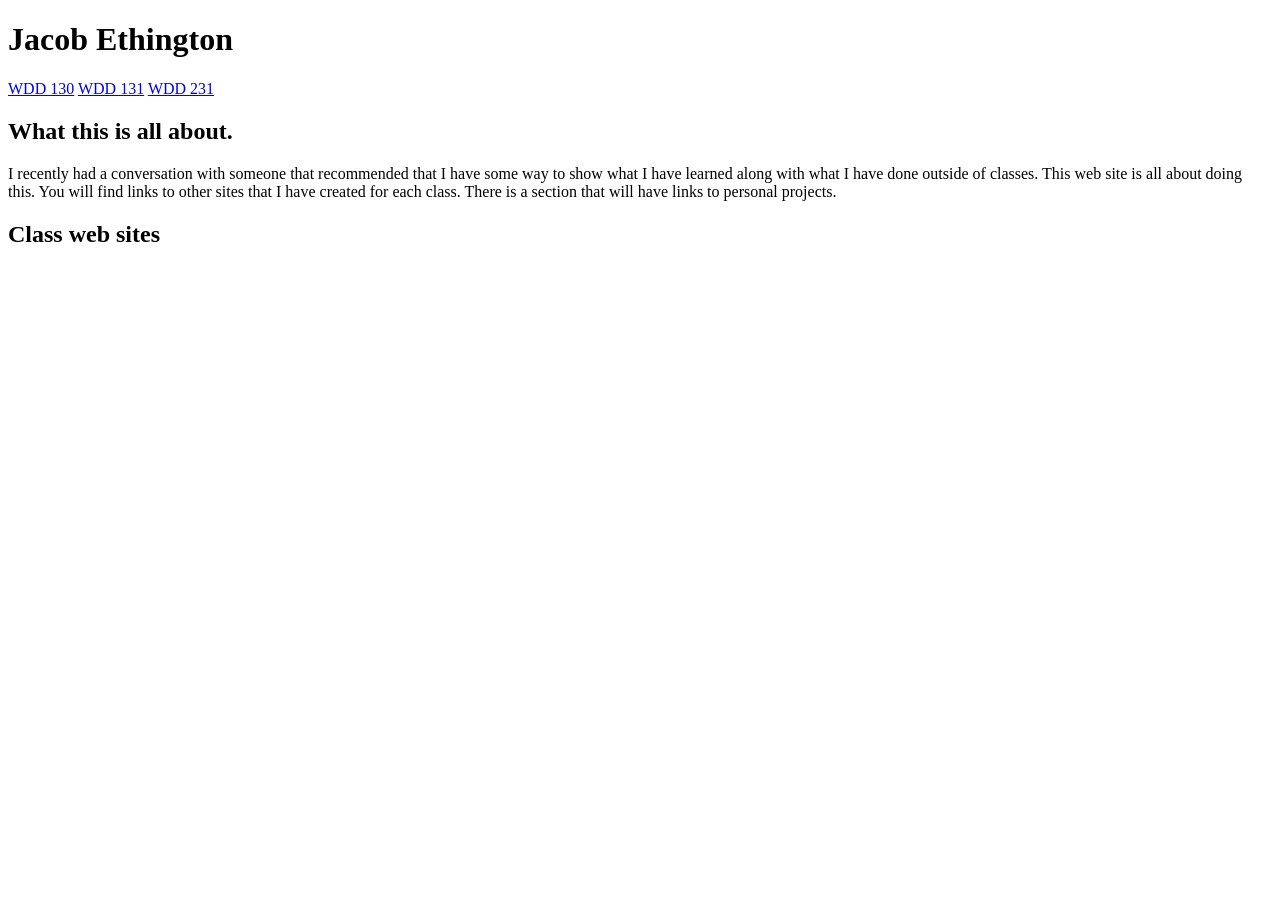
==== index.html @ 794b263b "Start index.html" ====
<!DOCTYPE html>
<html lang="en">

<head>
    <meta charset="UTF-8">
    <meta name="viewport" content="width=device-width, initial-scale=1.0">
    <title>Jacob Ethington</title>
</head>

<body>
    <header>
        <h1>Jacob Ethington</h1>
    </header>
    <nav>
        <a href="https://jdethington.github.io/wdd130/">WDD 130</a>
        <a href="https://jdethington.github.io/wdd131/">WDD 131</a>
        <a href="https://jdethington.github.io/wdd231/">WDD 231</a>
    </nav>
    <main>
        <section>
            <h2>What this is all about.</h2>
            <p>I recently had a conversation with someone that recommended that I have some way to show what I have
                learned along with what I have done outside of classes. This web site is all about doing this. You will
                find links to other sites that I have created for each class. There is a section that will have links to
                personal projects.</p>
        </section>
        <section>
            <h2>Class web sites</h2>
            <div>
            </div>
        </section>
    </main>
    <footer>

    </footer>
</body>

</html>
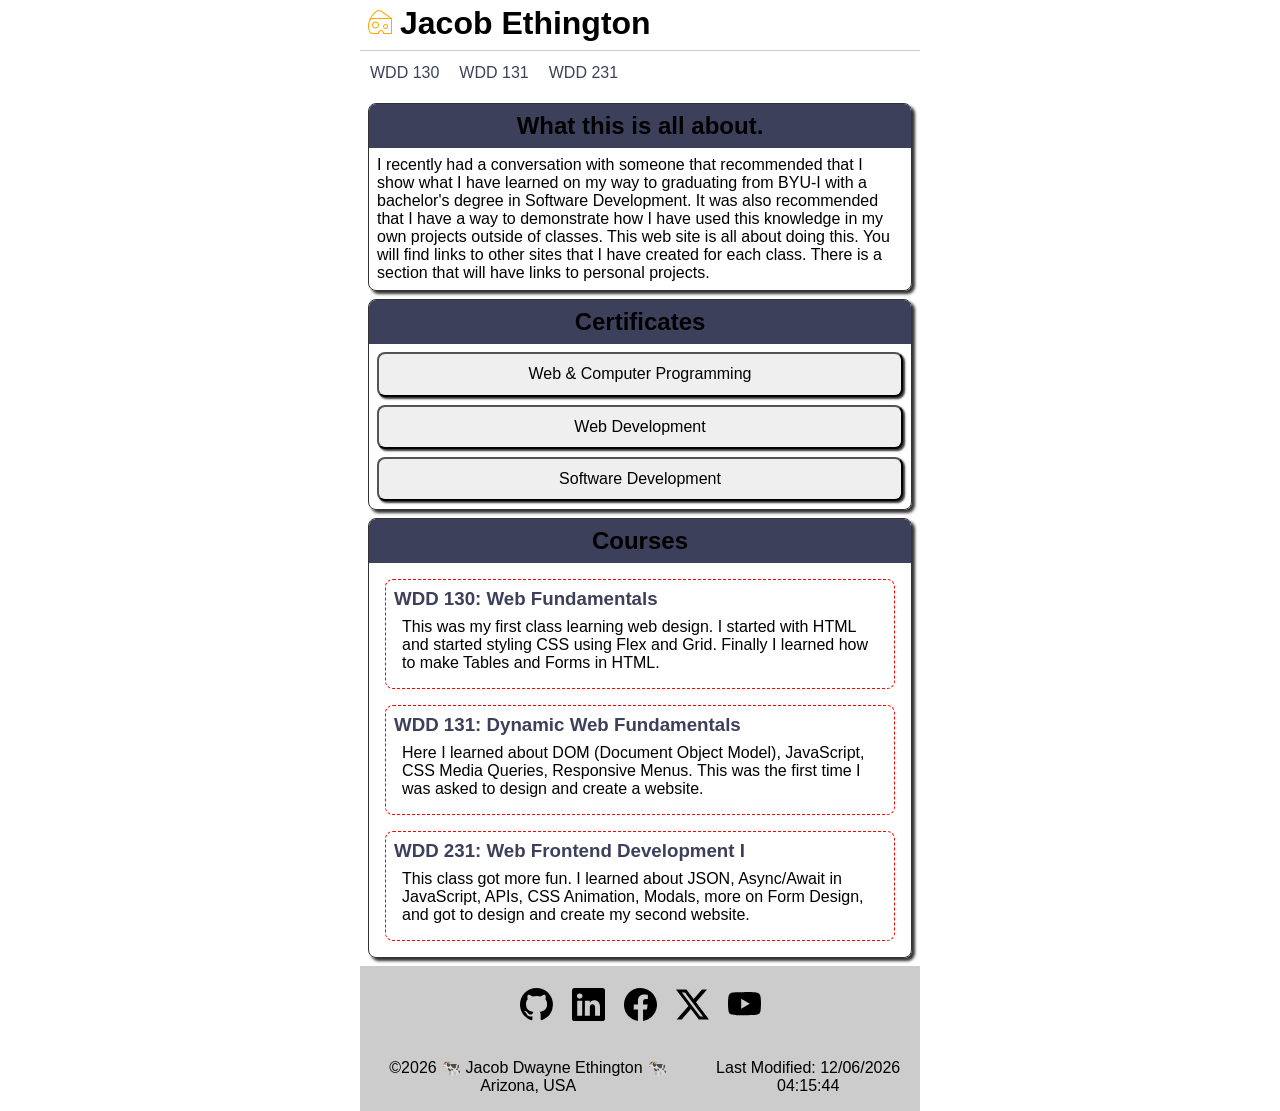
==== commit 97ff3e04: "Getting things started" ====
--- a/index.html
+++ b/index.html
@@ -5,32 +5,101 @@
     <meta charset="UTF-8">
     <meta name="viewport" content="width=device-width, initial-scale=1.0">
     <title>Jacob Ethington</title>
+    <meta name="description"
+        content="Dedicated to demonstrating the advancement and learning progress of Jacob Ethington.">
+    <meta name="author" content="Jacob Ethington">
+
+    <meta property="og:title" content="Jacob Ethington | my journey">
+    <meta property="og:description"
+        content="Dedicated to demonstrating the advancement and learning progress of Jacob Ethington.">
+    <meta property="og:image" content="">
+    <meta property="og:url" content="https://jdethington.github.io/myJourney/">
+
+    <link rel="shortcut icon" href="favicon.ico" type="image/x-icon">
+
+    <link rel="stylesheet" href="styles/base.css">
+    <link rel="stylesheet" href="styles/medium.css">
+
+    <script type="module" src="scripts/nav-dates.mjs"></script>
+    <!-- <script type="module" src="scripts/nav-dates.mjs"></script> -->
 </head>
 
 <body>
     <header>
+        <img src="images/cheese.svg" alt="Cheese">
         <h1>Jacob Ethington</h1>
+        <button class="hamburger" id="nav-button" aria-label="navigation"></button>
     </header>
-    <nav>
-        <a href="https://jdethington.github.io/wdd130/">WDD 130</a>
-        <a href="https://jdethington.github.io/wdd131/">WDD 131</a>
-        <a href="https://jdethington.github.io/wdd231/">WDD 231</a>
+    <nav class="nav" id="nav-bar">
+        <ul>
+            <li> <a href="https://jdethington.github.io/wdd130/" target="_blank" rel="noopener">WDD 130</a></li>
+            <li> <a href="https://jdethington.github.io/wdd131/" target="_blank" rel="noopener">WDD 131</a></li>
+            <li> <a href="https://jdethington.github.io/wdd231/" target="_blank" rel="noopener">WDD 231</a></li>
+        </ul>
     </nav>
+
     <main>
         <section>
             <h2>What this is all about.</h2>
-            <p>I recently had a conversation with someone that recommended that I have some way to show what I have
-                learned along with what I have done outside of classes. This web site is all about doing this. You will
-                find links to other sites that I have created for each class. There is a section that will have links to
-                personal projects.</p>
+            <p>I recently had a conversation with someone that recommended that I show what I have
+                learned on my way to graduating from BYU-I with a bachelor's degree in Software Development. It was also
+                recommended that I have a way to demonstrate how I have used this knowledge in my own projects outside
+                of classes. This web site is all about doing this. You will find links to other sites that I have
+                created for each class. There is a section that will have links to personal projects.</p>
         </section>
         <section>
-            <h2>Class web sites</h2>
-            <div>
+            <h2>Certificates</h2>
+            <div class="cert-card">
+                <button class="button-selected" id="wcp">Web & Computer Programming</button>
+                <button id="wd">Web Development</button>
+                <button id="sd">Software Development</button>
             </div>
         </section>
+        <section>
+            <h2>Courses</h2>
+            <div class="course-card">
+                <a href="http://jdethington.github.io/wdd130/" target="_blank" rel="noopener noreferrer">
+                    <h3>WDD 130: Web Fundamentals</h3>
+                </a>
+                <p>This was my first class learning web design. I started with HTML and started styling CSS using Flex
+                    and Grid. Finally I learned how to make Tables and Forms in HTML.</p>
+            </div>
+            <div class="course-card">
+                <a href="http://jdethington.github.io/wdd131/" target="_blank" rel="noopener noreferrer">
+                    <h3>WDD 131: Dynamic Web Fundamentals</h3>
+                </a>
+                <p>Here I learned about DOM (Document Object Model), JavaScript, CSS Media Queries, Responsive Menus.
+                    This was the first time I was asked to design and create a website.</p>
+            </div>
+            <div class="course-card">
+                <a href="http://jdethington.github.io/wdd231/" target="_blank" rel="noopener noreferrer">
+                    <h3>WDD 231: Web Frontend Development I</h3>
+                </a>
+                <p>This class got more fun. I learned about JSON, Async/Await in JavaScript, APIs, CSS Animation,
+                    Modals, more on Form Design, and got to design and create my second website.</p>
+            </div>
+        </section>
+        <dialog id="modal"></dialog>
     </main>
     <footer>
+        <div class="social">
+            <a href="https://github.com/jdethington" target="_blank" rel="noopener noreferrer"><img
+                    src="images/socialmedia/github.svg" alt="github" loading="lazy"></a>
+            <a href="https://www.linkedin.com/in/jdethington/" target="_blank" rel="noopener noreferrer"><img
+                    src="images/socialmedia/linkedin.svg" alt="linkedin" loading="lazy"></a>
+            <a href="https://www.facebook.com/jacob.ethington.50" target="_blank" rel="noopener noreferrer"><img
+                    src="images/socialmedia/facebook.svg" alt="facebook" loading="lazy"></a>
+            <a href="https://x.com/home" target="_blank" rel="noopener noreferrer"><img
+                    src="images/socialmedia/twitter-x.svg" alt="twitter-X" loading="lazy"></a>
+            <a href="https://www.youtube.com/" target="_blank" rel="noopener noreferrer"><img
+                    src="images/socialmedia/youtube.svg" alt="youtube" loading="lazy"></a>
+        </div>
+        <div class="date">
+            <!-- <p>Course Completed on 06-20-2026</p> -->
+            <p><span id="currentYear"></span> 🐄 Jacob Dwayne Ethington 🐄 Arizona, USA</p>
+            <p><span id="lastModified"></span></p>
+        </div>
+    </footer>
 
     </footer>
 </body>
--- a/styles/base.css
+++ b/styles/base.css
@@ -0,0 +1,189 @@
+/* ---------- COLOR SCHEME ----------
+    terra cotta #E07A5F
+    deep slate blue #3D405B 
+    cheese orange #FFA600
+        */
+
+/* ******************** SITE WIDE ******************** */
+* {
+    margin: 0;
+    padding: 0;
+    box-sizing: border-box;
+    font-family: "Roboto", sans-serif;
+
+}
+
+:root {
+    --background-color-dark: #333;
+    --background-color-light: #ccc;
+
+    --font-color-light: #ddd;
+    --font-color-dark: #3D405B;
+
+    --hover: #FFA600;
+    --hover-light: #FFA6007F;
+    --wayFinding: #eee;
+}
+
+/* ******************** HEADER ******************** */
+header {
+    display: grid;
+    grid-template-columns: 24px auto 44px;
+    padding: 5px 2px 0.5rem 0.5rem;
+    align-items: end;
+    border-bottom: solid 1px var(--background-color-light);
+    gap: 0.5rem;
+
+    & img {
+        display: block;
+        /* width: 2.2rem; */
+        /* height: auto; */
+        padding-bottom: 0.5rem;
+    }
+}
+
+/* ******************** HAMBURGER ******************** */
+.hamburger {
+    background: none;
+    border: none;
+    color: var(--font-color-dark);
+    cursor: pointer;
+    font-family: Verdana, Geneva, Tahoma, sans-serif;
+
+
+    &::before {
+        content: "\2630";
+        font-size: 2.25rem;
+    }
+
+    &.show::before {
+        content: "\00D7";
+        /* font-size: 2.4rem; */
+
+    }
+}
+
+/* ******************** NAVIGATION ******************** */
+.nav {
+    display: none;
+
+    &.show {
+        display: block;
+    }
+
+    & ul {
+        list-style-type: none;
+    }
+
+    & a {
+        display: block;
+        padding: .82rem 10px;
+        color: var(--font-color-dark);
+        text-decoration: none;
+        border-bottom: solid 1px var(--background-color-light);
+        text-align: center;
+
+        transition: background-color 0.5s ease;
+
+        &:hover {
+            background-color: var(--hover-light);
+        }
+
+    }
+
+    /* & li.current {
+        background-color: var(--wayFinding);
+    } */
+
+}
+
+/* ******************** FOOTER ******************** */
+footer {
+    text-align: center;
+    background-color: var(--background-color-light);
+}
+
+.social {
+    padding: 1rem;
+    display: flex;
+    justify-content: center;
+    gap: 0.5rem;
+
+    & a {
+        display: flex;
+        justify-content: center;
+        align-items: center;
+        width: 44px;
+        height: 44px;
+        border: var(--background-color-light) solid 1px;
+        border-radius: 4px;
+
+        transition: background-color 0.25s ease;
+
+        &:hover {
+            background-color: var(--hover-light);
+        }
+    }
+
+    & img {
+        width: 33px;
+        height: 33px;
+    }
+}
+
+.date {
+    /* background-color: var(--background-color-light); */
+    padding: 1rem 0;
+}
+
+/* ******************** MAIN ******************** */
+a {
+    text-decoration: none;
+    color: var(--font-color-dark);
+}
+
+section {
+    margin: 0.5rem;
+    border: 1px solid var(--background-color-dark);
+    box-shadow: 3px 3px 3px var(--background-color-dark);
+    border-radius: 0.5rem;
+    overflow: hidden;
+
+    & h2,
+    div,
+    p {
+        padding: 0.5rem;
+    }
+
+    & h2 {
+        background-color: #3D405B;
+        text-align: center;
+    }
+
+    & button {
+        padding: 0.7rem;
+        /* margin: 0.5rem; */
+        border-radius: 0.5rem;
+        box-shadow: 2px 2px 2px var(--background-color-dark);
+        font-size: 1rem;
+        transition: background-color 0.5s ease;
+
+        /* width: 90%; */
+        &:hover {
+            background-color: var(--hover-light);
+        }
+    }
+
+}
+
+div.cert-card {
+    display: grid;
+    gap: 0.5rem;
+
+}
+
+div.course-card {
+    margin: 1rem;
+    border: 1px dashed red;
+    border-radius: 0.5rem;
+}
--- a/styles/medium.css
+++ b/styles/medium.css
@@ -0,0 +1,38 @@
+@media only screen and (min-width: 38rem) {
+
+    header,
+    main,
+    nav,
+    footer {
+        max-width: 35rem;
+        margin: 0 auto;
+    }
+
+    /* ******************** NAVIGATION ******************** */
+    header {
+        grid-template-columns: 24px auto;
+    }
+
+    .hamburger {
+        display: none;
+    }
+
+    .nav {
+        display: block;
+
+        & ul {
+            display: flex;
+        }
+
+        & a {
+            border: none;
+        }
+    }
+
+    /* ******************** FOOTER ******************** */
+    footer div {
+        display: flex;
+        align-items: center;
+    }
+
+}
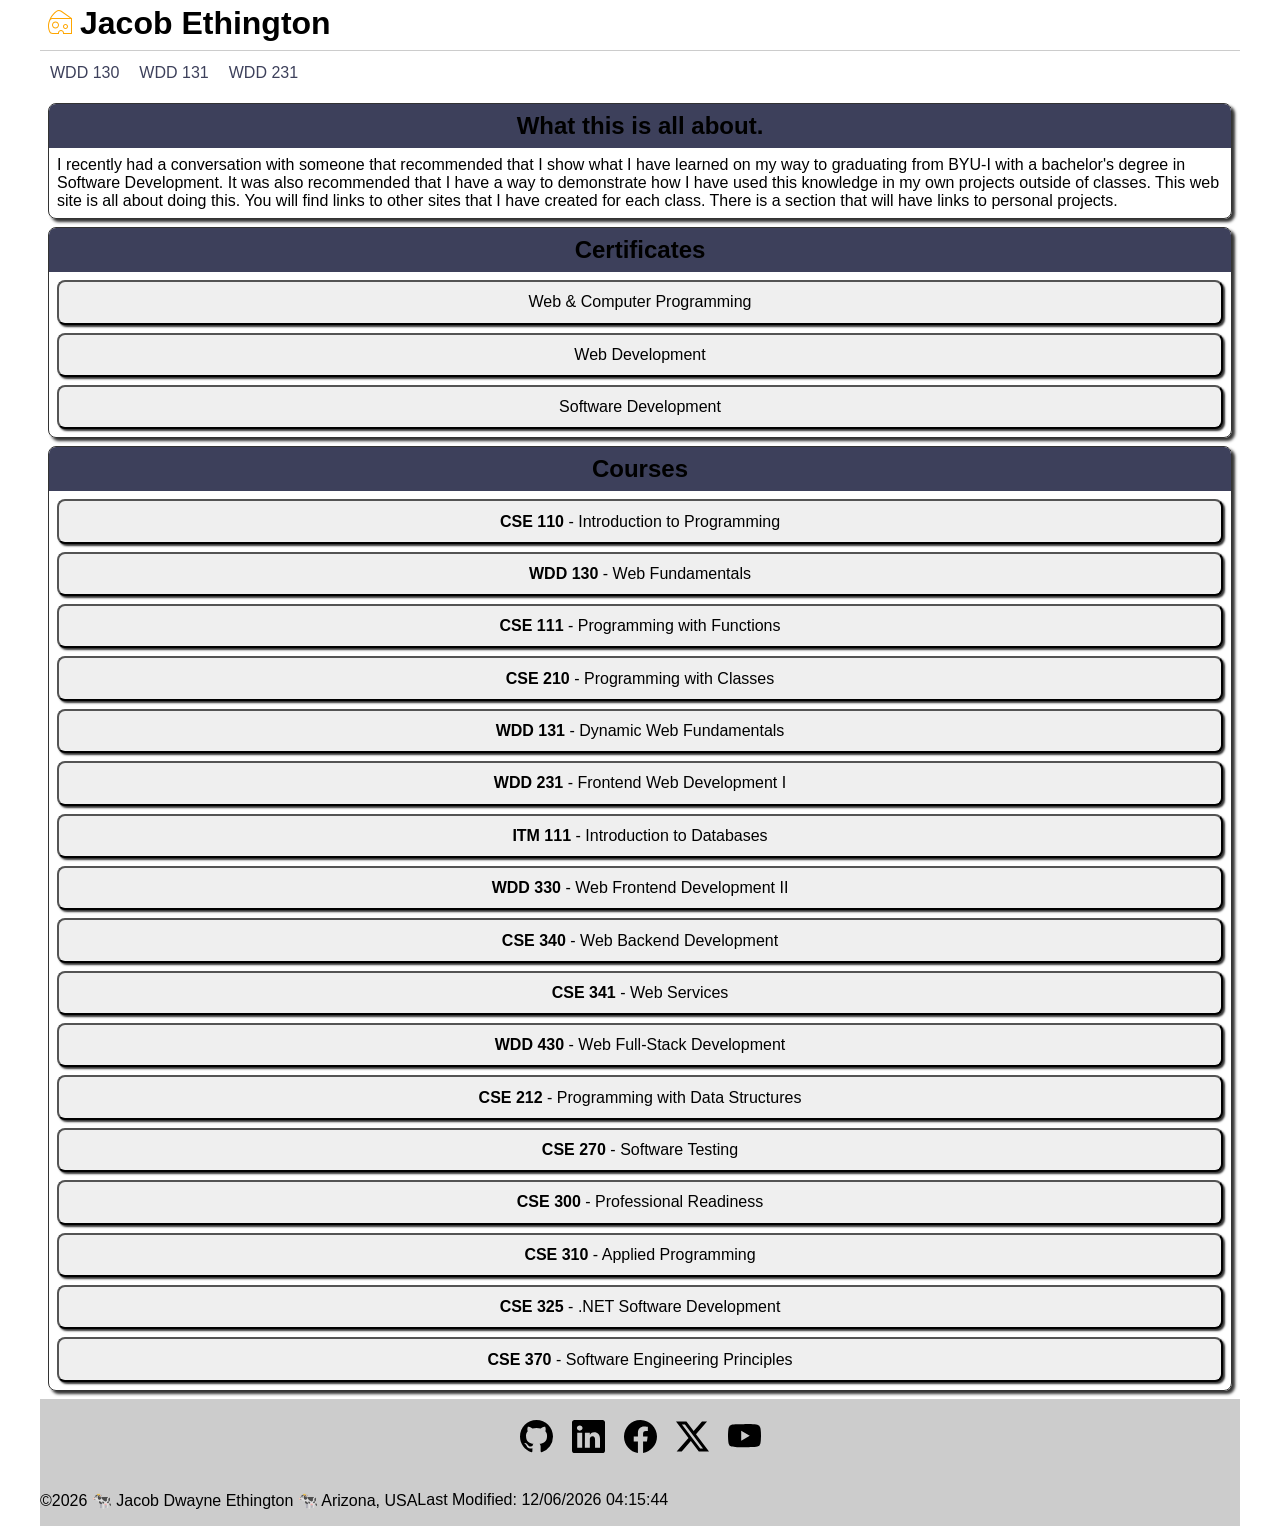
==== commit 26adb103: "Created button for each course" ====
--- a/index.html
+++ b/index.html
@@ -21,7 +21,7 @@
     <link rel="stylesheet" href="styles/medium.css">
 
     <script type="module" src="scripts/nav-dates.mjs"></script>
-    <!-- <script type="module" src="scripts/nav-dates.mjs"></script> -->
+    <script type="module" src="scripts/course-cards.mjs"></script>
 </head>
 
 <body>
@@ -57,27 +57,7 @@
         </section>
         <section>
             <h2>Courses</h2>
-            <div class="course-card">
-                <a href="http://jdethington.github.io/wdd130/" target="_blank" rel="noopener noreferrer">
-                    <h3>WDD 130: Web Fundamentals</h3>
-                </a>
-                <p>This was my first class learning web design. I started with HTML and started styling CSS using Flex
-                    and Grid. Finally I learned how to make Tables and Forms in HTML.</p>
-            </div>
-            <div class="course-card">
-                <a href="http://jdethington.github.io/wdd131/" target="_blank" rel="noopener noreferrer">
-                    <h3>WDD 131: Dynamic Web Fundamentals</h3>
-                </a>
-                <p>Here I learned about DOM (Document Object Model), JavaScript, CSS Media Queries, Responsive Menus.
-                    This was the first time I was asked to design and create a website.</p>
-            </div>
-            <div class="course-card">
-                <a href="http://jdethington.github.io/wdd231/" target="_blank" rel="noopener noreferrer">
-                    <h3>WDD 231: Web Frontend Development I</h3>
-                </a>
-                <p>This class got more fun. I learned about JSON, Async/Await in JavaScript, APIs, CSS Animation,
-                    Modals, more on Form Design, and got to design and create my second website.</p>
-            </div>
+            <div class="course-card" id="courses"> </div>
         </section>
         <dialog id="modal"></dialog>
     </main>
--- a/styles/base.css
+++ b/styles/base.css
@@ -137,6 +137,7 @@
 }
 
 /* ******************** MAIN ******************** */
+/* normalize a tags */
 a {
     text-decoration: none;
     color: var(--font-color-dark);
@@ -176,14 +177,14 @@
 
 }
 
-div.cert-card {
+div.cert-card,
+div.course-card {
     display: grid;
     gap: 0.5rem;
 
 }
 
-div.course-card {
-    margin: 1rem;
+/* div.course-card {
     border: 1px dashed red;
-    border-radius: 0.5rem;
-}+    display: grid;
+} */
--- a/styles/medium.css
+++ b/styles/medium.css
@@ -1,10 +1,13 @@
 @media only screen and (min-width: 38rem) {
+    /* 38rem == 608px */
+    /* 35rem == 560px */
 
     header,
     main,
     nav,
     footer {
-        max-width: 35rem;
+        /* 75rem == 1200px */
+        max-width: 75rem;
         margin: 0 auto;
     }
 
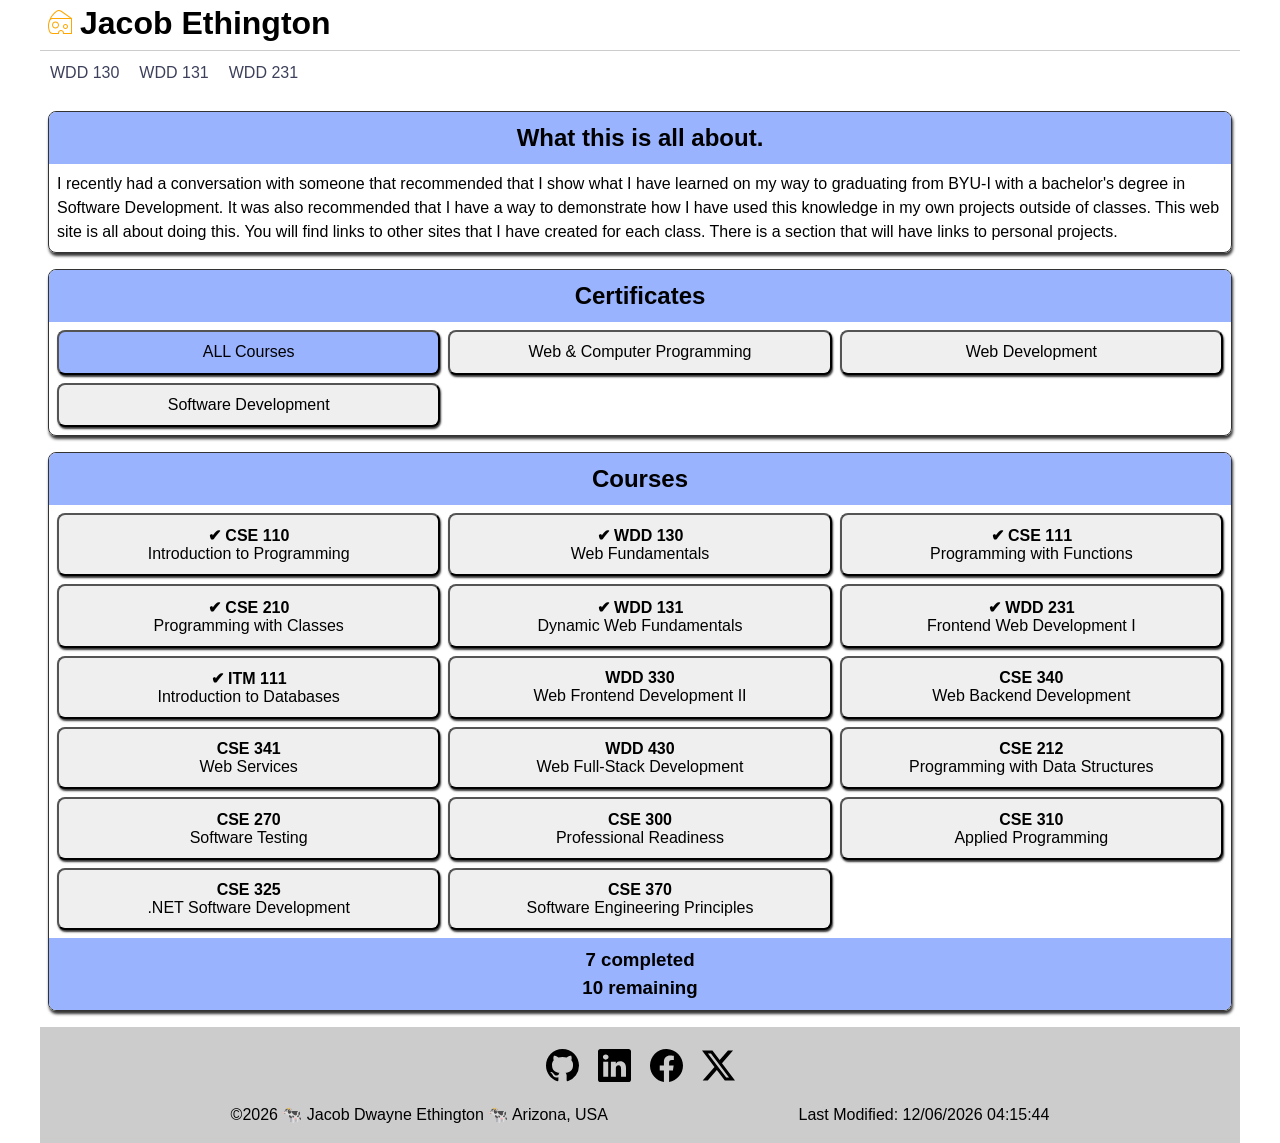
==== commit 17d24e30: "certificate filters, button wayfinding" ====
--- a/index.html
+++ b/index.html
@@ -19,6 +19,7 @@
 
     <link rel="stylesheet" href="styles/base.css">
     <link rel="stylesheet" href="styles/medium.css">
+    <link rel="stylesheet" href="styles/large.css">
 
     <script type="module" src="scripts/nav-dates.mjs"></script>
     <script type="module" src="scripts/course-cards.mjs"></script>
@@ -49,8 +50,9 @@
         </section>
         <section>
             <h2>Certificates</h2>
-            <div class="cert-card">
-                <button class="button-selected" id="wcp">Web & Computer Programming</button>
+            <div class="cert-card course-button">
+                <button class="button-selected" id="all">ALL Courses</button>
+                <button id="wcp">Web & Computer Programming</button>
                 <button id="wd">Web Development</button>
                 <button id="sd">Software Development</button>
             </div>
@@ -58,6 +60,7 @@
         <section>
             <h2>Courses</h2>
             <div class="course-card" id="courses"> </div>
+            <h3 id="courseSummary"></h3>
         </section>
         <dialog id="modal"></dialog>
     </main>
@@ -71,8 +74,8 @@
                     src="images/socialmedia/facebook.svg" alt="facebook" loading="lazy"></a>
             <a href="https://x.com/home" target="_blank" rel="noopener noreferrer"><img
                     src="images/socialmedia/twitter-x.svg" alt="twitter-X" loading="lazy"></a>
-            <a href="https://www.youtube.com/" target="_blank" rel="noopener noreferrer"><img
-                    src="images/socialmedia/youtube.svg" alt="youtube" loading="lazy"></a>
+            <!-- <a href="https://www.youtube.com/" target="_blank" rel="noopener noreferrer"><img
+                    src="images/socialmedia/youtube.svg" alt="youtube" loading="lazy"></a> -->
         </div>
         <div class="date">
             <!-- <p>Course Completed on 06-20-2026</p> -->
--- a/styles/base.css
+++ b/styles/base.css
@@ -14,6 +14,14 @@
 }
 
 :root {
+    /* Secondary Colors */
+    --secondary-0: #001a66;
+    --secondary-100: #0033cc;
+    --secondary-200: #3366ff;
+    --secondary-300: #99b3ff;
+    --secondary-400: #ccd9ff;
+
+
     --background-color-dark: #333;
     --background-color-light: #ccc;
 
@@ -104,7 +112,7 @@
 }
 
 .social {
-    padding: 1rem;
+    padding: 1rem 0 0 0;
     display: flex;
     justify-content: center;
     gap: 0.5rem;
@@ -134,42 +142,51 @@
 .date {
     /* background-color: var(--background-color-light); */
     padding: 1rem 0;
+    line-height: 1.5;
 }
 
 /* ******************** MAIN ******************** */
-/* normalize a tags */
+/* normalize <a> tags */
 a {
     text-decoration: none;
     color: var(--font-color-dark);
 }
 
+dialog,
 section {
-    margin: 0.5rem;
+    margin: 1rem 0.5rem;
     border: 1px solid var(--background-color-dark);
-    box-shadow: 3px 3px 3px var(--background-color-dark);
+    box-shadow: 1px 3px 3px var(--background-color-dark);
     border-radius: 0.5rem;
     overflow: hidden;
 
     & h2,
+    h3,
     div,
     p {
         padding: 0.5rem;
-    }
-
-    & h2 {
-        background-color: #3D405B;
+        /* line-height: 3.25; */
+        line-height: 1.5;
+    }
+
+    & button.button-selected {
+        background-color: var(--secondary-300);
+    }
+
+    & h2,
+    h3 {
+        background-color: var(--secondary-300);
         text-align: center;
     }
 
     & button {
         padding: 0.7rem;
-        /* margin: 0.5rem; */
         border-radius: 0.5rem;
-        box-shadow: 2px 2px 2px var(--background-color-dark);
+        box-shadow: 1px 2px 2px var(--background-color-dark);
         font-size: 1rem;
+        cursor: pointer;
         transition: background-color 0.5s ease;
 
-        /* width: 90%; */
         &:hover {
             background-color: var(--hover-light);
         }
@@ -181,10 +198,20 @@
 div.course-card {
     display: grid;
     gap: 0.5rem;
-
-}
-
-/* div.course-card {
-    border: 1px dashed red;
-    display: grid;
-} */+}
+
+dialog {
+    /* margin: auto; */
+    margin: 0.75rem;
+    max-width: 600px;
+
+    & button {
+        position: absolute;
+        top: 3px;
+        right: 3px;
+    }
+
+    &::backdrop {
+        background-color: #001a66aa;
+    }
+}
--- a/styles/medium.css
+++ b/styles/medium.css
@@ -35,7 +35,17 @@
     /* ******************** FOOTER ******************** */
     footer div {
         display: flex;
-        align-items: center;
+        justify-content: space-evenly;
+    }
+
+    /* ******************** CARDS ******************** */
+    div.cert-card,
+    div.course-card {
+        grid-template-columns: 1fr 1fr;
+    }
+
+    dialog {
+        margin: 0.75rem auto;
     }
 
 }
--- a/styles/large.css
+++ b/styles/large.css
@@ -0,0 +1,8 @@
+@media only screen and (min-width: 55.1rem) {
+    /* 882px */
+
+    div.cert-card,
+    div.course-card {
+        grid-template-columns: 1fr 1fr 1fr;
+    }
+}
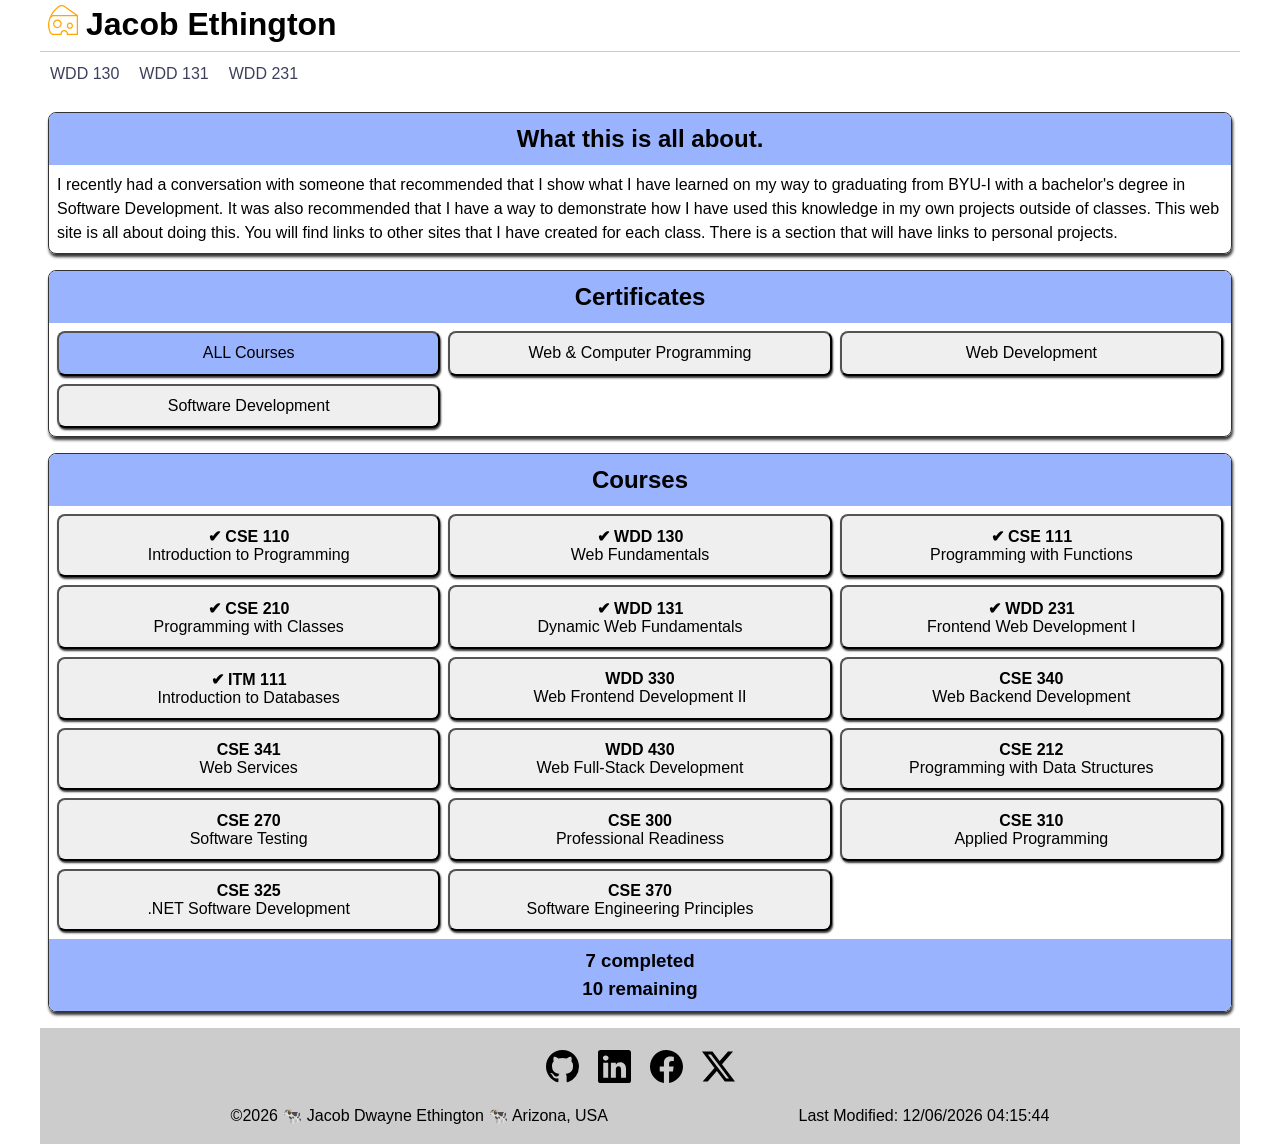
==== commit d2301d9d: "update Title and favicon" ====
--- a/index.html
+++ b/index.html
@@ -4,7 +4,7 @@
 <head>
     <meta charset="UTF-8">
     <meta name="viewport" content="width=device-width, initial-scale=1.0">
-    <title>Jacob Ethington</title>
+    <title>Jacob Ethington - My Software Development Journey</title>
     <meta name="description"
         content="Dedicated to demonstrating the advancement and learning progress of Jacob Ethington.">
     <meta name="author" content="Jacob Ethington">
@@ -15,7 +15,7 @@
     <meta property="og:image" content="">
     <meta property="og:url" content="https://jdethington.github.io/myJourney/">
 
-    <link rel="shortcut icon" href="favicon.ico" type="image/x-icon">
+    <link rel="shortcut icon" href="images/favicon.svg" type="image/x-icon">
 
     <link rel="stylesheet" href="styles/base.css">
     <link rel="stylesheet" href="styles/medium.css">
--- a/styles/base.css
+++ b/styles/base.css
@@ -10,6 +10,7 @@
     padding: 0;
     box-sizing: border-box;
     font-family: "Roboto", sans-serif;
+    color: black;
 
 }
 
@@ -36,7 +37,7 @@
 /* ******************** HEADER ******************** */
 header {
     display: grid;
-    grid-template-columns: 24px auto 44px;
+    grid-template-columns: 30px auto 44px;
     padding: 5px 2px 0.5rem 0.5rem;
     align-items: end;
     border-bottom: solid 1px var(--background-color-light);
@@ -44,8 +45,9 @@
 
     & img {
         display: block;
-        /* width: 2.2rem; */
-        /* height: auto; */
+        width: 100%;
+        /* width: 26px; */
+        height: auto;
         padding-bottom: 0.5rem;
     }
 }
--- a/styles/medium.css
+++ b/styles/medium.css
@@ -13,7 +13,7 @@
 
     /* ******************** NAVIGATION ******************** */
     header {
-        grid-template-columns: 24px auto;
+        grid-template-columns: 30px auto;
     }
 
     .hamburger {
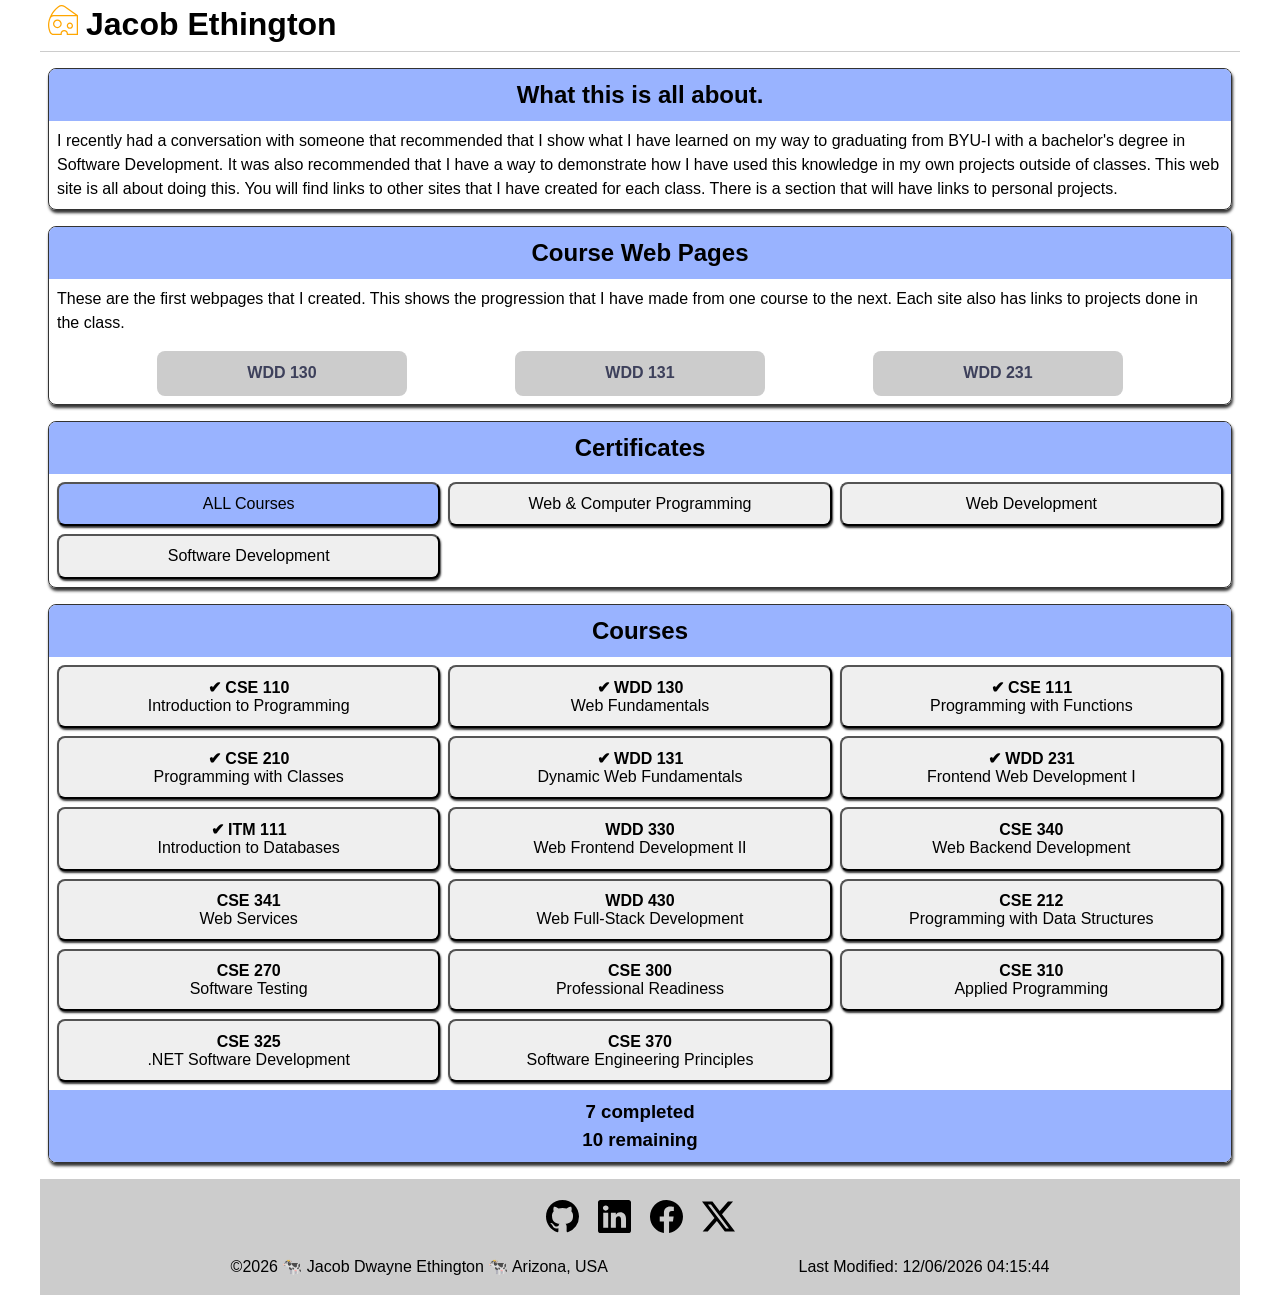
==== commit 45ce85c8: "Moved: course webpage from nav to new section" ====
--- a/index.html
+++ b/index.html
@@ -31,13 +31,13 @@
         <h1>Jacob Ethington</h1>
         <button class="hamburger" id="nav-button" aria-label="navigation"></button>
     </header>
-    <nav class="nav" id="nav-bar">
+    <!-- <nav class="nav" id="nav-bar">
         <ul>
             <li> <a href="https://jdethington.github.io/wdd130/" target="_blank" rel="noopener">WDD 130</a></li>
             <li> <a href="https://jdethington.github.io/wdd131/" target="_blank" rel="noopener">WDD 131</a></li>
             <li> <a href="https://jdethington.github.io/wdd231/" target="_blank" rel="noopener">WDD 231</a></li>
         </ul>
-    </nav>
+    </nav> -->
 
     <main>
         <section>
@@ -47,6 +47,17 @@
                 recommended that I have a way to demonstrate how I have used this knowledge in my own projects outside
                 of classes. This web site is all about doing this. You will find links to other sites that I have
                 created for each class. There is a section that will have links to personal projects.</p>
+        </section>
+        <section>
+            <h2>Course Web Pages</h2>
+            <p>These are the first webpages that I created. This shows the progression that I have made from one course
+                to the next. Each site also has links to projects done in the class.</p>
+
+            <div class="course-page">
+                <a href="https://jdethington.github.io/wdd130/" target="_blank" rel="noopener">WDD 130</a>
+                <a href="https://jdethington.github.io/wdd131/" target="_blank" rel="noopener">WDD 131</a>
+                <a href="https://jdethington.github.io/wdd231/" target="_blank" rel="noopener">WDD 231</a>
+            </div>
         </section>
         <section>
             <h2>Certificates</h2>
--- a/styles/base.css
+++ b/styles/base.css
@@ -194,6 +194,25 @@
         }
     }
 
+    /* -----  ----- */
+    & div.course-page {
+        display: flex;
+        justify-content: space-evenly;
+        gap: 8px;
+        text-align: center;
+
+        & a {
+            width: 100%;
+            max-width: 250px;
+            min-width: 115px;
+            padding: .65rem 1.5rem;
+            background-color: var(--background-color-light);
+            border-radius: 0.5rem;
+            font-weight: bold;
+        }
+    }
+
+
 }
 
 div.cert-card,
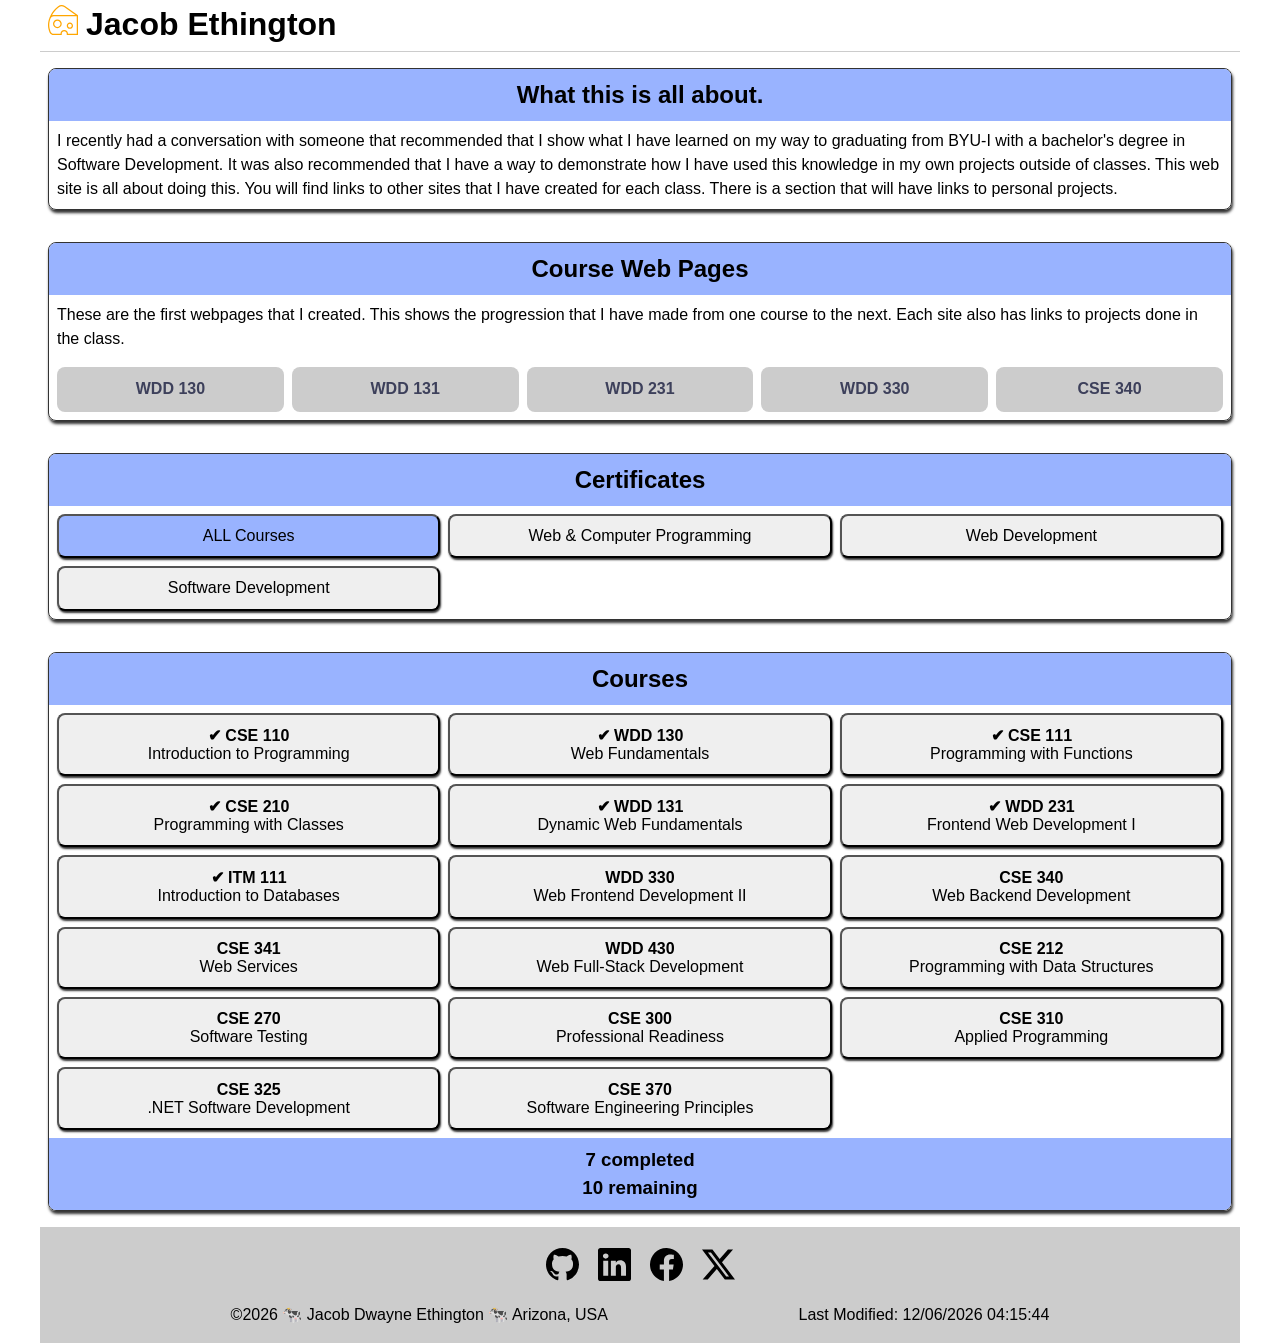
==== commit 231ee081: "WDD 330, CSE 340 added" ====
--- a/index.html
+++ b/index.html
@@ -23,13 +23,14 @@
 
     <script type="module" src="scripts/nav-dates.mjs"></script>
     <script type="module" src="scripts/course-cards.mjs"></script>
+    <script type="module" src="scripts/countdown.mjs"></script>
 </head>
 
 <body>
     <header>
         <img src="images/cheese.svg" alt="Cheese">
         <h1>Jacob Ethington</h1>
-        <button class="hamburger" id="nav-button" aria-label="navigation"></button>
+        <!-- <button class="hamburger" id="nav-button" aria-label="navigation"></button> -->
     </header>
     <!-- <nav class="nav" id="nav-bar">
         <ul>
@@ -40,6 +41,11 @@
     </nav> -->
 
     <main>
+        <!-- <section>
+            <h2>WDD330 week 02 activity</h2>
+            <p id="countdown">Start</p>
+            <button id="startButton">Start Countdown</button>
+        </section> -->
         <section>
             <h2>What this is all about.</h2>
             <p>I recently had a conversation with someone that recommended that I show what I have
@@ -57,6 +63,8 @@
                 <a href="https://jdethington.github.io/wdd130/" target="_blank" rel="noopener">WDD 130</a>
                 <a href="https://jdethington.github.io/wdd131/" target="_blank" rel="noopener">WDD 131</a>
                 <a href="https://jdethington.github.io/wdd231/" target="_blank" rel="noopener">WDD 231</a>
+                <a href="https://wdd330-team-05.onrender.com" target="_blank" rel="noopener">WDD 330</a>
+                <a href="https://cse340-jde.onrender.com" target="_blank" rel="noopener">CSE 340</a>
             </div>
         </section>
         <section>
--- a/styles/base.css
+++ b/styles/base.css
@@ -37,7 +37,8 @@
 /* ******************** HEADER ******************** */
 header {
     display: grid;
-    grid-template-columns: 30px auto 44px;
+    grid-template-columns: 30px auto;
+    /* grid-template-columns: 30px auto 44px; */
     padding: 5px 2px 0.5rem 0.5rem;
     align-items: end;
     border-bottom: solid 1px var(--background-color-light);
@@ -53,7 +54,7 @@
 }
 
 /* ******************** HAMBURGER ******************** */
-.hamburger {
+/* .hamburger {
     background: none;
     border: none;
     color: var(--font-color-dark);
@@ -68,13 +69,11 @@
 
     &.show::before {
         content: "\00D7";
-        /* font-size: 2.4rem; */
-
-    }
-}
+    }
+} */
 
 /* ******************** NAVIGATION ******************** */
-.nav {
+/* .nav {
     display: none;
 
     &.show {
@@ -100,12 +99,7 @@
         }
 
     }
-
-    /* & li.current {
-        background-color: var(--wayFinding);
-    } */
-
-}
+} */
 
 /* ******************** FOOTER ******************** */
 footer {
@@ -154,6 +148,10 @@
     color: var(--font-color-dark);
 }
 
+main {
+    display: grid;
+}
+
 dialog,
 section {
     margin: 1rem 0.5rem;
@@ -210,6 +208,7 @@
             border-radius: 0.5rem;
             font-weight: bold;
         }
+        
     }
 
 
--- a/styles/medium.css
+++ b/styles/medium.css
@@ -12,7 +12,7 @@
     }
 
     /* ******************** NAVIGATION ******************** */
-    header {
+    /* header {
         grid-template-columns: 30px auto;
     }
 
@@ -30,7 +30,7 @@
         & a {
             border: none;
         }
-    }
+    } */
 
     /* ******************** FOOTER ******************** */
     footer div {
